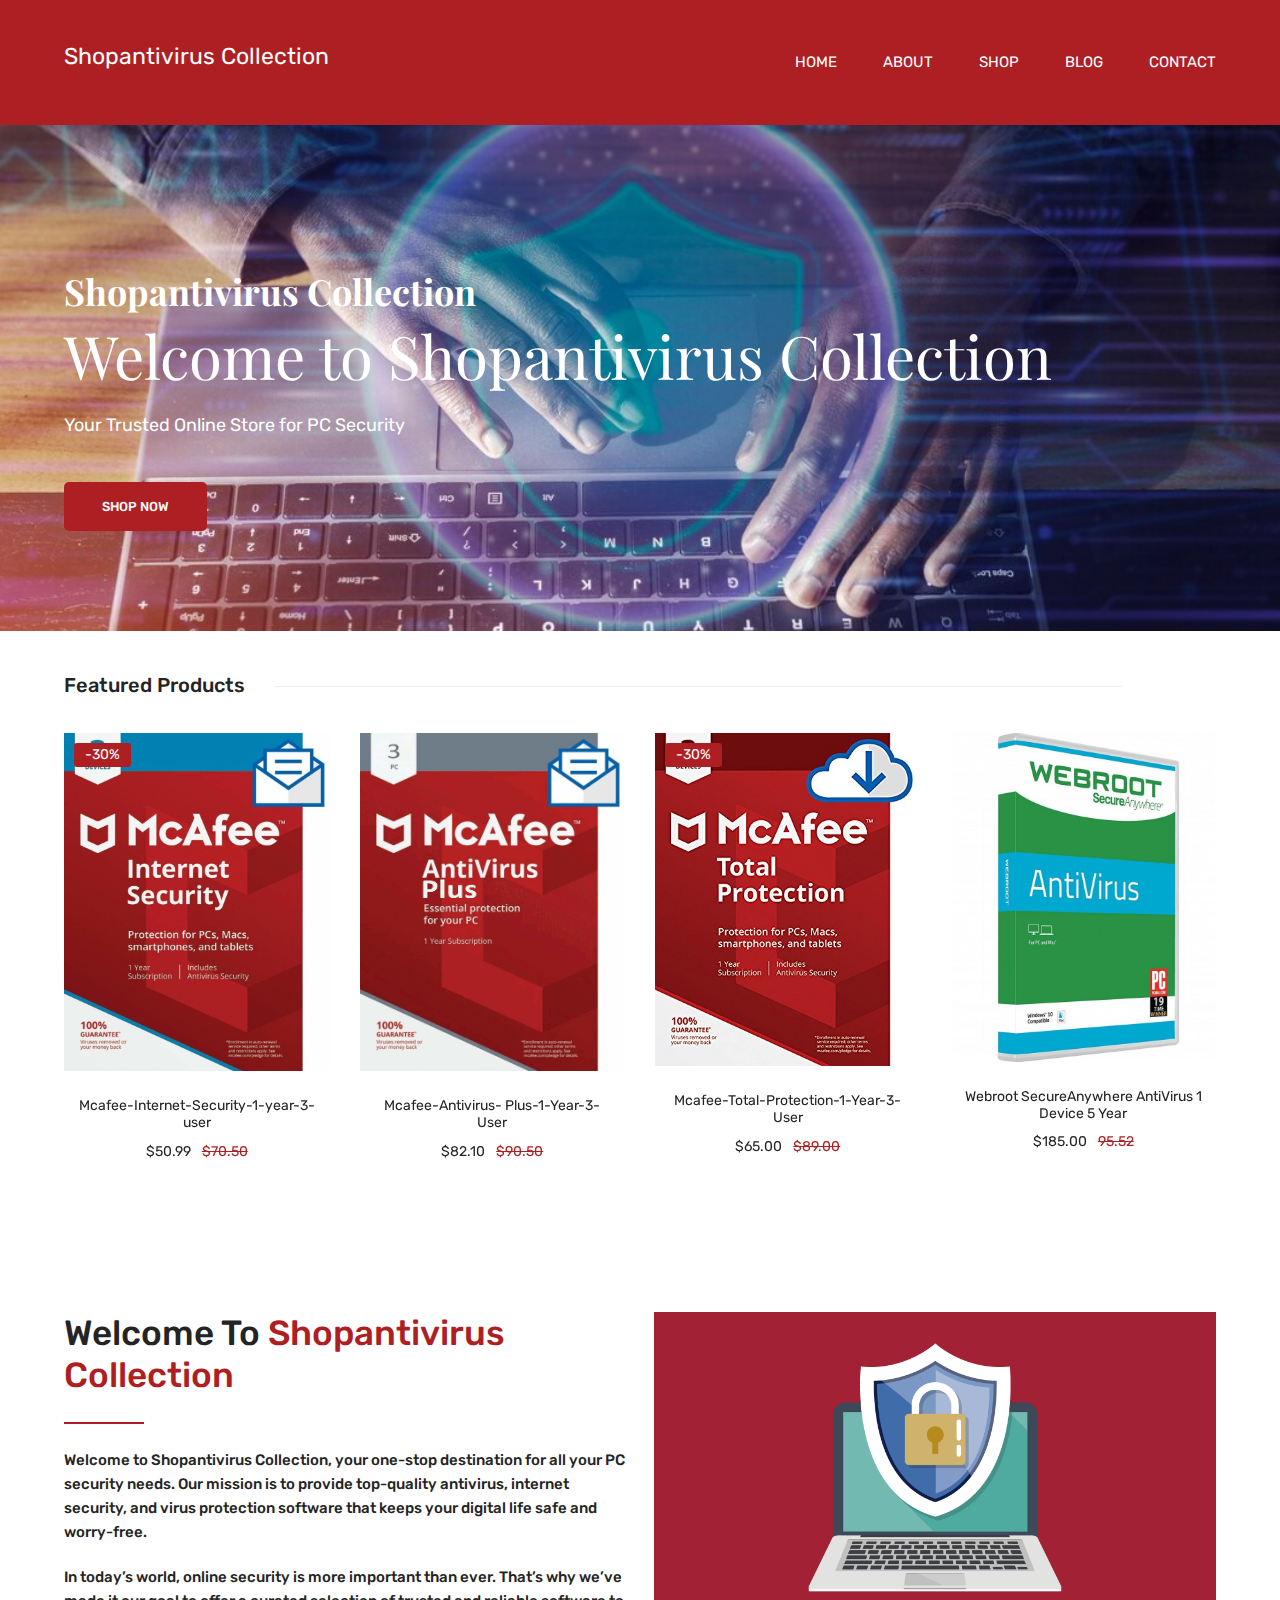
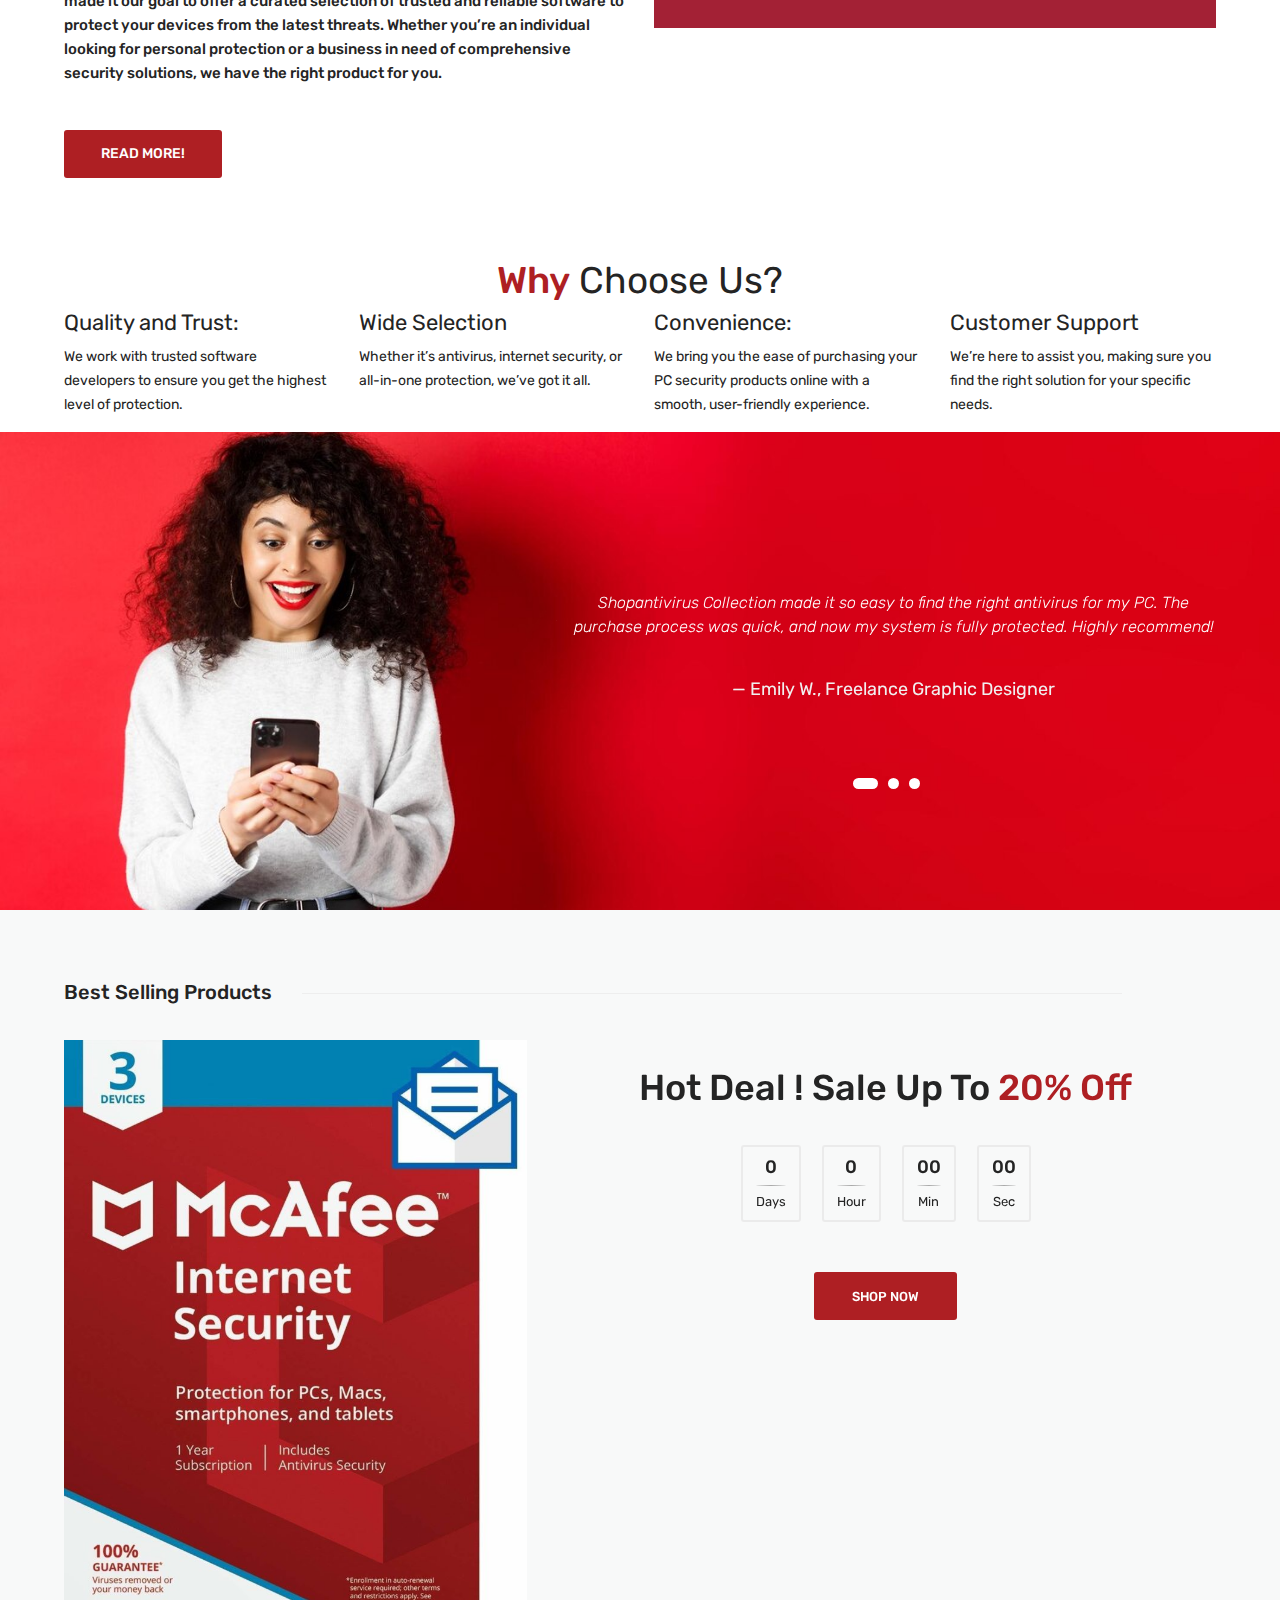
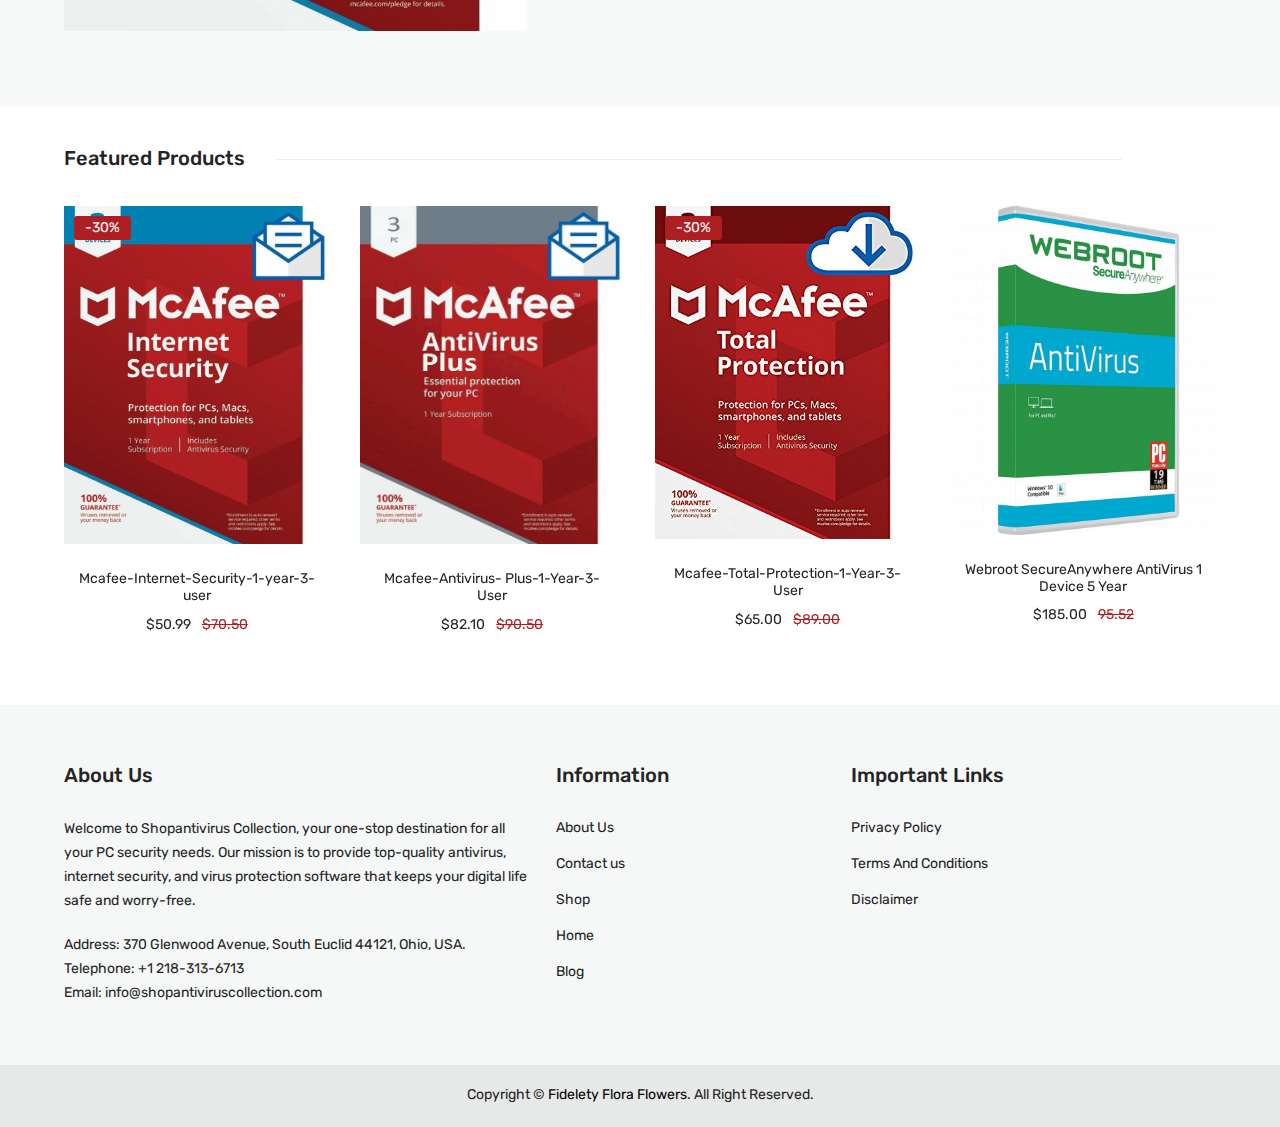
==== index.html @ 6005af1b "Add files via upload" ====
<!doctype html>
<html class="no-js" lang="zxx">
    
<head>
        <meta charset="utf-8">
        <meta http-equiv="x-ua-compatible" content="ie=edge">
        <title>Fidelety Flora Flowers - Flower eCommerce Bootstrap 5 Template</title>
        <meta name="description" content="">
        <meta name="robots" content="noindex, follow" />
        <meta name="viewport" content="width=device-width, initial-scale=1">
        <!-- Favicon -->
        <link rel="shortcut icon" type="image/x-icon" href="assets/img/favicon.png">
		
		<!-- all css here -->
        <link rel="stylesheet" href="bootstrap.min.css">
        <link rel="stylesheet" href="animate.css">
        <link rel="stylesheet" href="owl.carousel.min.css">
        <link rel="stylesheet" href="slick.css">
        <link rel="stylesheet" href="https://cdnjs.cloudflare.com/ajax/libs/font-awesome/4.5.0/css/font-awesome.css" integrity="sha512-EaaldggZt4DPKMYBa143vxXQqLq5LE29DG/0OoVenoyxDrAScYrcYcHIuxYO9YNTIQMgD8c8gIUU8FQw7WpXSQ==" crossorigin="anonymous" referrerpolicy="no-referrer" />
        <link rel="stylesheet" href="simple-line-icons.css">
        <link rel="stylesheet" href="ionicons.min.css">
        <link rel="stylesheet" href="meanmenu.min.css">
        <link rel="stylesheet" href="style.css">
        <link rel="stylesheet" href="responsive.css">
        <script src="modernizr-3.11.7.min.js"></script>
        
    </head>
    <body>
        <!-- header start -->
        <header class="header-area clearfix">
           
            <div class="header-bottom transparent-bar">
                <div class="container">
                    <div class="row">
                        <div class="col-lg-3 col-md-4 col-6">
                            <div class="logo">
                                <a href="index.html">
                                    <h3>Shopantivirus Collection</h3>
                                </a>
                            </div>
                        </div>
                        <div class="col-lg-9 col-md-8 col-6">
                            <div class="header-bottom-right">
                                <div class="main-menu">
                                    <nav>
                                        <ul>
                                            <li ><a href="index.html">home</a>
                                               
                                            </li>
                                            <li><a href="about-us.html">about</a></li>
                                            <li ><a href="shop.html">Shop</a>
                                                
                                               
                                            </li>
                                          
                                            <li class="top-hover"><a href="blog.html">blog</a>
                                               
                                            </li>
                                          
                                            <li><a href="contact.html">contact</a></li>
                                        </ul>
                                    </nav>
                                </div>
                               
                            </div>
                        </div>
                    </div>
                    <div class="mobile-menu-area">
                        <div class="mobile-menu">
                            <nav id="mobile-menu-active">
                                <ul class="menu-overflow">
                                    <li><a href="index.html">HOME</a>
                                       
                                    </li>
                                    <li><a href="about-us.html">About Us</a>
                                       
                                    </li>
                                    <li><a href="shop.html"> Shop </a>
                                      
                                    </li>
                                    <li><a href="blog.html">BLOG</a>
                                      
                                    </li>
                                    <li><a href="contact.html"> Contact us </a></li>
                                </ul>
                            </nav>
                        </div>
                    </div>
                </div>
            </div>
        </header>
        <div id="overlay" class="slider-area">
            <div class="slider-active owl-dot-style owl-carousel">
                <div class="single-slider pt-145 pb-100 bg-img" style="background-image:url(slider-1.jpg);">
                    <div class="container">
                        <div class="slider-content slider-animated-1">
                            <h3 class="animated">Shopantivirus Collection</h3>
                            <h1 class="animated">Welcome to Shopantivirus Collection </h1>
                            <h5 class="animated">Your Trusted Online Store for PC Security</h5>
                            <div class="slider-btn mt-45">
                                <a class="animated" href="shop.html">shop Now</a>
                            </div>
                        </div>
                    </div>
                </div>
                <div class="single-slider pt-75 pb-100 bg-img" style="background-image:url(slider-2.jpg);">
                    <div class="container">
                        <div class="slider-content slider-animated-2">
                            <h3 class="animated">Shopantivirus Collection</h3>
                            <h1 class="animated">Secure Your Digital World with Shopantivirus Collection
                            </h1>
                            <h5 class="animated">Your digital safety is just a click away. Explore our store, find the right software solution, and keep your PC secure in today’s digital world.

                            </h5>
                            <div class="slider-btn mt-45">
                                <a class="animated" href="shop.html">shop Now</a>
                            </div>
                        </div>
                    </div>
                </div>
            </div>
        </div>
       
        <div class="product-area pt-40 pb-70">
            <div class="container">
                <div class="product-top-bar section-border mb-35">
                    <div class="section-title-wrap">
                        <h3 class="section-title section-bg-white">Featured Products</h3>
                    </div>
                   
                </div>
                <div class="tab-content jump">
                    <div id="tab1" class="tab-pane active">
                        <div class="featured-product-active owl-carousel ">
                            <div class="product-wrapper">
                                <div class="product-img">
                                    <a href="mcafee-internet-security-1-year-3-user.html">
                                        <img alt="" src="product-1.jpg">
                                    </a>
                                    <span>-30%</span>
                                    <div class="product-action">
                                       
                                        <a class="action-compare" href="mcafee-internet-security-1-year-3-user.html">
                                            <i class="fa fa-eye" aria-hidden="true"></i>
                                        </a>
                                    </div>
                                </div>
                                <div class="product-content text-center">
                                    <h4>
                                        <a href="mcafee-internet-security-1-year-3-user.html">Mcafee-Internet-Security-1-year-3-user </a>
                                    </h4>
                                    <div class="product-price-wrapper">
                                        <span>$50.99</span>
                                        <span class="product-price-old">$70.50 </span>
                                    </div>
                                </div>
                            </div>
                            <div class="product-wrapper">
                                <div class="product-img">
                                    <a href="mcafee-antivirus-plus-1-year-3-user.html">
                                        <img alt="" src="product-2.jpg">
                                    </a>
                                    <div class="product-action">
                                       
                                        <a class="action-compare" href="mcafee-antivirus-plus-1-year-3-user.html" >
                                            <i class="fa fa-eye" aria-hidden="true"></i>
                                        </a>
                                    </div>
                                </div>
                                <div class="product-content text-center">
                                    <h4>
                                        <a href="mcafee-antivirus-plus-1-year-3-user.html">Mcafee-Antivirus- Plus-1-Year-3-User	</a>
                                    </h4>
                                    <div class="product-price-wrapper">
                                        <span>$82.10</span>
                                        <span class="product-price-old">$90.50 </span>
                                    </div>
                                </div>
                            </div>
                            <div class="product-wrapper">
                                <div class="product-img">
                                    <a href="mcafee-total-protection-1-year-3-user.html">
                                        <img alt="" src="product-3.jpg">
                                    </a>
                                    <span>-30%</span>
                                    <div class="product-action">
                                      
                                        <a class="action-compare" href="mcafee-total-protection-1-year-3-user.html" >
                                            <i class="fa fa-eye" aria-hidden="true"></i>
                                        </a>
                                    </div>
                                </div>
                                <div class="product-content text-center">
                                    <h4>
                                        <a href="mcafee-total-protection-1-year-3-user.html">Mcafee-Total-Protection-1-Year-3-User </a>
                                    </h4>
                                    <div class="product-price-wrapper">
                                        <span>$65.00</span>
                                        <span class="product-price-old">$89.00 </span>
                                    </div>
                                </div>
                            </div>
                            <div class="product-wrapper">
                                <div class="product-img">
                                    <a href="webroot-secureanywhere-antivirus-1-device-5-year.html">
                                        <img alt="" src="product-4.jpg">
                                    </a>
                                    <div class="product-action">
                                       
                                        <a class="action-compare" href="webroot-secureanywhere-antivirus-1-device-5-year.html" >
                                            <i class="fa fa-eye" aria-hidden="true"></i>
                                        </a>
                                    </div>
                                </div>
                                <div class="product-content text-center">
                                    <h4>
                                        <a href="webroot-secureanywhere-antivirus-1-device-5-year.html">Webroot SecureAnywhere AntiVirus 1 Device 5 Year</a>
                                    </h4>
                                    <div class="product-price-wrapper">
                                        <span>$185.00</span>
                                        <span class="product-price-old" >95.52</span>
                                    </div>
                                </div>
                            </div>
                            <div class="product-wrapper">
                                <div class="product-img">
                                    <a href="webroot-secureanywhere-antivirus-2-device-1-year.html">
                                        <img alt="" src="product-5.jpg">
                                    </a>
                                    <span>-30%</span>
                                    <div class="product-action">
                                       
                                        <a class="action-compare" href="webroot-secureanywhere-antivirus-2-device-1-year.html" >
                                            <i class="fa fa-eye" aria-hidden="true"></i>
                                        </a>
                                    </div>
                                </div>
                                <div class="product-content text-center">
                                    <h4>
                                        <a href="webroot-secureanywhere-antivirus-2-device-1-year.html">Webroot SecureAnywhere AntiVirus 2 Device 1 Year

                                        </a>
                                    </h4>
                                    <div class="product-price-wrapper">
                                        <span>$80.00</span>
                                        <span class="product-price-old">$91.00 </span>
                                    </div>
                                </div>
                            </div>
                            <div class="product-wrapper">
                                <div class="product-img">
                                    <a href="webroot-secureanywhere-antivirus-2-device-2-year.html">
                                        <img alt="" src="product-6.jpg">
                                    </a>
                                    <span>-30%</span>
                                    <div class="product-action">
                                       
                                        <a class="action-compare" href="webroot-secureanywhere-antivirus-2-device-2-year.html" >
                                            <i class="fa fa-eye" aria-hidden="true"></i>
                                        </a>
                                    </div>
                                </div>
                                <div class="product-content text-center">
                                    <h4>
                                        <a href="webroot-secureanywhere-antivirus-2-device-2-year.html">Webroot SecureAnywhere AntiVirus 2 Device 2 Year


                                        </a>
                                    </h4>
                                    <div class="product-price-wrapper">
                                        <span>$82.00</span>
                                        <span class="product-price-old">$90.00 </span>
                                    </div>
                                </div>
                            </div>
                        </div>
                    </div>
                    
                </div>
            </div>
        </div>
        <div class="about-us-area pt-80 pb-80">
            <div class="container">
                <div class="row">
                    <div class="col-lg-6 col-md-7 d-flex align-items-center">
                        <div class="overview-content-2">
                            <h2>Welcome To <span>Shopantivirus Collection</span> </h2>
                            <p class="peragraph-blog">Welcome to Shopantivirus Collection, your one-stop destination for all your PC security needs. Our mission is to provide top-quality antivirus, internet security, and virus protection software that keeps your digital life safe and worry-free.                            </p>
                          <p class="peragraph-blog">In today’s world, online security is more important than ever. That’s why we’ve made it our goal to offer a curated selection of trusted and reliable software to protect your devices from the latest threats. Whether you’re an individual looking for personal protection or a business in need of comprehensive security solutions, we have the right product for you.                          </p>
                            <div class="overview-btn mt-45">
                                <a class="btn-style-2" href="about-us.html">Read MOre!</a>
                            </div>
                        </div>
                    </div>
                    <div class="col-lg-6 col-md-5">
                        <div class="overview-img text-center">
                            <a href="#">
                                <img class="mb-5" src="about-us.jpg" alt="">
                            </a>
                        </div>
                    </div>
                </div>
            </div>
        </div>
        <section>
            <div class="container">
              <div class="row">
                <div class="col-md-12">
                  
                    <h2  class="text-center" ><span style="color: #ae1f23; font-weight: 500;" >Why</span> Choose Us?</h2>
               
                </div>
                <div class="col-md-3">
                    <h4>
                        Quality and Trust:
                    </h4>
                    <p> 
                        We work with trusted software developers to ensure you get the highest level of protection.
                    </p>
                </div>
                <div class="col-md-3">
                    <h4>
                        Wide Selection
                    </h4>
                    <p> 
                        Whether it’s antivirus, internet security, or all-in-one protection, we’ve got it all.
                    </p>
                </div>
                <div class="col-md-3">
                    <h4>
                        Convenience:
                    </h4>
                    <p> 
                        We bring you the ease of purchasing your PC security products online with a smooth, user-friendly experience.
                    </p>
                </div>
                <div class="col-md-3">
                    <h4>
                        Customer Support
                    </h4>
                    <p> 
                        We’re here to assist you, making sure you find the right solution for your specific needs.
                    </p>
                </div>
              </div>
            </div>
           </section>
             
           <div class="testimonials-area bg-img pt-120 pb-115" style="background-image:url(bg-1.jpg);">
            <div class="container">
                <div class="row">
                    <div class="col-md-12">
                       
                    </div>
                    <div class="col-lg-7 col-md-12 ms-auto col-12">
                       
                        <div class="testimonial-active owl-carousel">
                           
                            <div class="single-testimonial text-center">
                               
                               
                                <p>Shopantivirus Collection made it so easy to find the right antivirus for my PC. The purchase process was quick, and now my system is fully protected. Highly recommend!

                                </p>
                                <h4>— Emily W., Freelance Graphic Designer

                                </h4>
                            </div>
                            <div class="single-testimonial text-center">
                                
                                <p>I was able to browse through a range of virus protection software and find exactly what I needed. My laptop runs smoother, and I feel much more secure online.

                                </p>
                                <h4> — Michael P., Small Business Owner


                                </h4>
                            </div>
                            <div class="single-testimonial text-center">
                              
                                <p>I wasn’t sure which internet security package was right for me, but their support team guided me through the process. I couldn’t be happier with my purchase and the peace of mind it brings.

                                </p>
                                <h4>— Sophie L., Online Entrepreneur


                                </h4>
                            </div>
                        </div>
                    </div>
                </div>
            </div>
        </div>
        <div class="best-selling-product pt-70 pb-75 gray-bg">
            <div class="container">
                <div class="product-top-bar section-border mb-35">
                    <div class="section-title-wrap">
                        <h3 class="section-title section-bg-gray">Best Selling Products</h3>
                    </div>
                </div>
                <div class="best-selling-wrap">
                    <div class="best-selling-active owl-carousel product-nav">
                        <div class="single-best-selling">
                            <div class="row">
                                <div class="col-lg-6 col-xl-5 col-md-6">
                                    <div class="single-best-img">
                                        <img class="tilter" src="deal-1.png" alt="">
                                    </div>
                                </div>
                                <div class="col-lg-6 col-xl-7 col-md-6">
                                    <div class="deals-content text-center deal-mrg">
                                        <img alt="" src="assets/img/icon-img/deals-2.png">
                                        <h2>Hot Deal ! Sale Up To <span>20% Off</span></h2>
                                       
                                        <div class="timer timer-style">
                                            <div data-countdown="2025/01/01"></div>
                                        </div>
                                        <div class="deals-btn">
                                            <a href="shop.html">Shop Now</a>
                                        </div>
                                    </div>
                                </div>
                            </div>
                        </div>
                       
                    </div>
                </div>
            </div>
        </div>
        <div class="product-area pt-40 pb-70">
            <div class="container">
                <div class="product-top-bar section-border mb-35">
                    <div class="section-title-wrap">
                        <h3 class="section-title section-bg-white">Featured Products</h3>
                    </div>
                   
                </div>
                <div class="tab-content jump">
                    <div id="tab1" class="tab-pane active">
                        <div class="featured-product-active owl-carousel ">
                            <div class="product-wrapper">
                                <div class="product-img">
                                    <a href="mcafee-internet-security-1-year-3-user.html">
                                        <img alt="" src="product-1.jpg">
                                    </a>
                                    <span>-30%</span>
                                    <div class="product-action">
                                       
                                        <a class="action-compare" href="mcafee-internet-security-1-year-3-user.html">
                                            <i class="fa fa-eye" aria-hidden="true"></i>
                                        </a>
                                    </div>
                                </div>
                                <div class="product-content text-center">
                                    <h4>
                                        <a href="mcafee-internet-security-1-year-3-user.html">Mcafee-Internet-Security-1-year-3-user </a>
                                    </h4>
                                    <div class="product-price-wrapper">
                                        <span>$50.99</span>
                                        <span class="product-price-old">$70.50 </span>
                                    </div>
                                </div>
                            </div>
                            <div class="product-wrapper">
                                <div class="product-img">
                                    <a href="mcafee-antivirus-plus-1-year-3-user.html">
                                        <img alt="" src="product-2.jpg">
                                    </a>
                                    <div class="product-action">
                                       
                                        <a class="action-compare" href="mcafee-antivirus-plus-1-year-3-user.html" >
                                            <i class="fa fa-eye" aria-hidden="true"></i>
                                        </a>
                                    </div>
                                </div>
                                <div class="product-content text-center">
                                    <h4>
                                        <a href="mcafee-antivirus-plus-1-year-3-user.html">Mcafee-Antivirus- Plus-1-Year-3-User	</a>
                                    </h4>
                                    <div class="product-price-wrapper">
                                        <span>$82.10</span>
                                        <span class="product-price-old">$90.50 </span>
                                    </div>
                                </div>
                            </div>
                            <div class="product-wrapper">
                                <div class="product-img">
                                    <a href="mcafee-total-protection-1-year-3-user.html">
                                        <img alt="" src="product-3.jpg">
                                    </a>
                                    <span>-30%</span>
                                    <div class="product-action">
                                      
                                        <a class="action-compare" href="mcafee-total-protection-1-year-3-user.html" >
                                            <i class="fa fa-eye" aria-hidden="true"></i>
                                        </a>
                                    </div>
                                </div>
                                <div class="product-content text-center">
                                    <h4>
                                        <a href="mcafee-total-protection-1-year-3-user.html">Mcafee-Total-Protection-1-Year-3-User </a>
                                    </h4>
                                    <div class="product-price-wrapper">
                                        <span>$65.00</span>
                                        <span class="product-price-old">$89.00 </span>
                                    </div>
                                </div>
                            </div>
                            <div class="product-wrapper">
                                <div class="product-img">
                                    <a href="webroot-secureanywhere-antivirus-1-device-5-year.html">
                                        <img alt="" src="product-4.jpg">
                                    </a>
                                    <div class="product-action">
                                       
                                        <a class="action-compare" href="webroot-secureanywhere-antivirus-1-device-5-year.html" >
                                            <i class="fa fa-eye" aria-hidden="true"></i>
                                        </a>
                                    </div>
                                </div>
                                <div class="product-content text-center">
                                    <h4>
                                        <a href="webroot-secureanywhere-antivirus-1-device-5-year.html">Webroot SecureAnywhere AntiVirus 1 Device 5 Year</a>
                                    </h4>
                                    <div class="product-price-wrapper">
                                        <span>$185.00</span>
                                        <span class="product-price-old" >95.52</span>
                                    </div>
                                </div>
                            </div>
                            <div class="product-wrapper">
                                <div class="product-img">
                                    <a href="webroot-secureanywhere-antivirus-2-device-1-year.html">
                                        <img alt="" src="product-5.jpg">
                                    </a>
                                    <span>-30%</span>
                                    <div class="product-action">
                                       
                                        <a class="action-compare" href="webroot-secureanywhere-antivirus-2-device-1-year.html" >
                                            <i class="fa fa-eye" aria-hidden="true"></i>
                                        </a>
                                    </div>
                                </div>
                                <div class="product-content text-center">
                                    <h4>
                                        <a href="webroot-secureanywhere-antivirus-2-device-1-year.html">Webroot SecureAnywhere AntiVirus 2 Device 1 Year

                                        </a>
                                    </h4>
                                    <div class="product-price-wrapper">
                                        <span>$80.00</span>
                                        <span class="product-price-old">$91.00 </span>
                                    </div>
                                </div>
                            </div>
                            <div class="product-wrapper">
                                <div class="product-img">
                                    <a href="webroot-secureanywhere-antivirus-2-device-2-year.html">
                                        <img alt="" src="product-6.jpg">
                                    </a>
                                    <span>-30%</span>
                                    <div class="product-action">
                                       
                                        <a class="action-compare" href="webroot-secureanywhere-antivirus-2-device-2-year.html" >
                                            <i class="fa fa-eye" aria-hidden="true"></i>
                                        </a>
                                    </div>
                                </div>
                                <div class="product-content text-center">
                                    <h4>
                                        <a href="webroot-secureanywhere-antivirus-2-device-2-year.html">Webroot SecureAnywhere AntiVirus 2 Device 2 Year


                                        </a>
                                    </h4>
                                    <div class="product-price-wrapper">
                                        <span>$82.00</span>
                                        <span class="product-price-old">$90.00 </span>
                                    </div>
                                </div>
                            </div>
                        </div>
                    </div>
                    
                </div>
            </div>
        </div>
      
        <footer class="footer-area pt-58 gray-bg-3">
            <div class="footer-top gray-bg-3 pb-20">
                <div class="container">
                    <div class="row">
                        <div class="col-lg-5 col-md-6 col-sm-6">
                            <div class="footer-widget footer-widget-red footer-black-color mb-40">
                                <div class="footer-title mb-30">
                                    <h4>About Us</h4>
                                </div>
                                <div class="footer-about">
                                   <p>Welcome to Shopantivirus Collection, your one-stop destination for all your PC security needs. Our mission is to provide top-quality antivirus, internet security, and virus protection software that keeps your digital life safe and worry-free.

                                   </p>
                                    <div class="footer-contact mt-20">
                                        <ul>
                                            <li>Address: 370 Glenwood Avenue, South Euclid 44121, Ohio, USA.</li>
                                            <li>Telephone: +1 218-313-6713 </li>
                                            <li>Email: <a href="#">info@shopantiviruscollection.com</a></li>
                                        </ul>
                                    </div>
                                </div>
                             
                            </div>
                        </div>
                        <div class="col-lg-3 col-md-6 col-sm-6">
                            <div class="footer-widget mb-40">
                                <div class="footer-title mb-30">
                                    <h4>Information</h4>
                                </div>
                                <div class="footer-content">
                                    <ul>
                                        <li><a href="about-us.html">About Us</a></li>
                                        <li><a href="contact.html">Contact us</a></li>
                                        <li><a href="shop.html">Shop</a></li>
                                        <li><a href="index.html">Home</a></li>
                                        <li><a href="blog.html">Blog</a></li>
                                      
                                    </ul>
                                </div>
                            </div>
                        </div>
                        <div class="col-lg-3 col-md-6 col-sm-6">
                            <div class="footer-widget mb-40">
                                <div class="footer-title mb-30">
                                    <h4>Important Links</h4>
                                </div>
                                <div class="footer-content">
                                    <ul>
                                        <li><a href="privacy-policy.html">Privacy Policy</a></li>
                                        <li><a href="terms-conditions.html">Terms And Conditions</a></li>
                                        <li><a href="disclaimer.html">Disclaimer</a></li>
                                       
                                    </ul>
                                </div>
                            </div>
                        </div>
                       
                    </div>
                </div>
            </div>
            <div class="footer-bottom pb-25 pt-25 gray-bg-2">
                <div class="container">
                    <div class="row">
                        <div class="col-md-12">
                            <div class="copyright text-center">
                                <p>Copyright © <a href="#">Fidelety Flora Flowers</a>. All Right Reserved.</p>
                            </div>
                        </div>
                  
                    </div>
                </div>
            </div>
        </footer>
      
        
        
        
        
		
		<!-- all js here -->
        <script src="jquery-v2.2.4.min.js"></script>
        <script src="popper.js"></script>
        <script src="bootstrap.min.js"></script>
        <script src="imagesloaded.pkgd.min.js"></script>
        <script src="isotope.pkgd.min.js"></script>
        <script src="ajax-mail.js"></script>
        <script src="owl.carousel.min.js"></script>
        <script src="plugins.js"></script>
        <script src="main.js"></script>
    </body>

</html>
---- simple-line-icons.css ----
@font-face {
  font-family: 'simple-line-icons';
  src: url('../fonts/Simple-Line-Iconsb26c.eot?v=2.4.0');
  src: url('../fonts/Simple-Line-Iconsb26c.eot?v=2.4.0#iefix') format('embedded-opentype'), url('../fonts/Simple-Line-Iconsb26c.woff2?v=2.4.0') format('woff2'), url('../fonts/Simple-Line-Iconsb26c.ttf?v=2.4.0') format('truetype'), url('../fonts/Simple-Line-Iconsb26c.woff?v=2.4.0') format('woff'), url('../fonts/Simple-Line-Iconsb26c.svg?v=2.4.0#simple-line-icons') format('svg');
  font-weight: normal;
  font-style: normal;
}
/*
 Use the following CSS code if you want to have a class per icon.
 Instead of a list of all class selectors, you can use the generic [class*="icon-"] selector, but it's slower:
*/
.icon-user,
.icon-people,
.icon-user-female,
.icon-user-follow,
.icon-user-following,
.icon-user-unfollow,
.icon-login,
.icon-logout,
.icon-emotsmile,
.icon-phone,
.icon-call-end,
.icon-call-in,
.icon-call-out,
.icon-map,
.icon-location-pin,
.icon-direction,
.icon-directions,
.icon-compass,
.icon-layers,
.icon-menu,
.icon-list,
.icon-options-vertical,
.icon-options,
.icon-arrow-down,
.icon-arrow-left,
.icon-arrow-right,
.icon-arrow-up,
.icon-arrow-up-circle,
.icon-arrow-left-circle,
.icon-arrow-right-circle,
.icon-arrow-down-circle,
.icon-check,
.icon-clock,
.icon-plus,
.icon-minus,
.icon-close,
.icon-event,
.icon-exclamation,
.icon-organization,
.icon-trophy,
.icon-screen-smartphone,
.icon-screen-desktop,
.icon-plane,
.icon-notebook,
.icon-mustache,
.icon-mouse,
.icon-magnet,
.icon-energy,
.icon-disc,
.icon-cursor,
.icon-cursor-move,
.icon-crop,
.icon-chemistry,
.icon-speedometer,
.icon-shield,
.icon-screen-tablet,
.icon-magic-wand,
.icon-hourglass,
.icon-graduation,
.icon-ghost,
.icon-game-controller,
.icon-fire,
.icon-eyeglass,
.icon-envelope-open,
.icon-envelope-letter,
.icon-bell,
.icon-badge,
.icon-anchor,
.icon-wallet,
.icon-vector,
.icon-speech,
.icon-puzzle,
.icon-printer,
.icon-present,
.icon-playlist,
.icon-pin,
.icon-picture,
.icon-handbag,
.icon-globe-alt,
.icon-globe,
.icon-folder-alt,
.icon-folder,
.icon-film,
.icon-feed,
.icon-drop,
.icon-drawer,
.icon-docs,
.icon-doc,
.icon-diamond,
.icon-cup,
.icon-calculator,
.icon-bubbles,
.icon-briefcase,
.icon-book-open,
.icon-basket-loaded,
.icon-basket,
.icon-bag,
.icon-action-undo,
.icon-action-redo,
.icon-wrench,
.icon-umbrella,
.icon-trash,
.icon-tag,
.icon-support,
.icon-frame,
.icon-size-fullscreen,
.icon-size-actual,
.icon-shuffle,
.icon-share-alt,
.icon-share,
.icon-rocket,
.icon-question,
.icon-pie-chart,
.icon-pencil,
.icon-note,
.icon-loop,
.icon-home,
.icon-grid,
.icon-graph,
.icon-microphone,
.icon-music-tone-alt,
.icon-music-tone,
.icon-earphones-alt,
.icon-earphones,
.icon-equalizer,
.icon-like,
.icon-dislike,
.icon-control-start,
.icon-control-rewind,
.icon-control-play,
.icon-control-pause,
.icon-control-forward,
.icon-control-end,
.icon-volume-1,
.icon-volume-2,
.icon-volume-off,
.icon-calendar,
.icon-bulb,
.icon-chart,
.icon-ban,
.icon-bubble,
.icon-camrecorder,
.icon-camera,
.icon-cloud-download,
.icon-cloud-upload,
.icon-envelope,
.icon-eye,
.icon-flag,
.icon-heart,
.icon-info,
.icon-key,
.icon-link,
.icon-lock,
.icon-lock-open,
.icon-magnifier,
.icon-magnifier-add,
.icon-magnifier-remove,
.icon-paper-clip,
.icon-paper-plane,
.icon-power,
.icon-refresh,
.icon-reload,
.icon-settings,
.icon-star,
.icon-symbol-female,
.icon-symbol-male,
.icon-target,
.icon-credit-card,
.icon-paypal,
.icon-social-tumblr,
.icon-social-twitter,
.icon-social-facebook,
.icon-social-instagram,
.icon-social-linkedin,
.icon-social-pinterest,
.icon-social-github,
.icon-social-google,
.icon-social-reddit,
.icon-social-skype,
.icon-social-dribbble,
.icon-social-behance,
.icon-social-foursqare,
.icon-social-soundcloud,
.icon-social-spotify,
.icon-social-stumbleupon,
.icon-social-youtube,
.icon-social-dropbox,
.icon-social-vkontakte,
.icon-social-steam {
  font-family: 'simple-line-icons';
  speak: none;
  font-style: normal;
  font-weight: normal;
  font-variant: normal;
  text-transform: none;
  line-height: 1;
  /* Better Font Rendering =========== */
  -webkit-font-smoothing: antialiased;
  -moz-osx-font-smoothing: grayscale;
}
.icon-user:before {
  content: "\e005";
}
.icon-people:before {
  content: "\e001";
}
.icon-user-female:before {
  content: "\e000";
}
.icon-user-follow:before {
  content: "\e002";
}
.icon-user-following:before {
  content: "\e003";
}
.icon-user-unfollow:before {
  content: "\e004";
}
.icon-login:before {
  content: "\e066";
}
.icon-logout:before {
  content: "\e065";
}
.icon-emotsmile:before {
  content: "\e021";
}
.icon-phone:before {
  content: "\e600";
}
.icon-call-end:before {
  content: "\e048";
}
.icon-call-in:before {
  content: "\e047";
}
.icon-call-out:before {
  content: "\e046";
}
.icon-map:before {
  content: "\e033";
}
.icon-location-pin:before {
  content: "\e096";
}
.icon-direction:before {
  content: "\e042";
}
.icon-directions:before {
  content: "\e041";
}
.icon-compass:before {
  content: "\e045";
}
.icon-layers:before {
  content: "\e034";
}
.icon-menu:before {
  content: "\e601";
}
.icon-list:before {
  content: "\e067";
}
.icon-options-vertical:before {
  content: "\e602";
}
.icon-options:before {
  content: "\e603";
}
.icon-arrow-down:before {
  content: "\e604";
}
.icon-arrow-left:before {
  content: "\e605";
}
.icon-arrow-right:before {
  content: "\e606";
}
.icon-arrow-up:before {
  content: "\e607";
}
.icon-arrow-up-circle:before {
  content: "\e078";
}
.icon-arrow-left-circle:before {
  content: "\e07a";
}
.icon-arrow-right-circle:before {
  content: "\e079";
}
.icon-arrow-down-circle:before {
  content: "\e07b";
}
.icon-check:before {
  content: "\e080";
}
.icon-clock:before {
  content: "\e081";
}
.icon-plus:before {
  content: "\e095";
}
.icon-minus:before {
  content: "\e615";
}
.icon-close:before {
  content: "\e082";
}
.icon-event:before {
  content: "\e619";
}
.icon-exclamation:before {
  content: "\e617";
}
.icon-organization:before {
  content: "\e616";
}
.icon-trophy:before {
  content: "\e006";
}
.icon-screen-smartphone:before {
  content: "\e010";
}
.icon-screen-desktop:before {
  content: "\e011";
}
.icon-plane:before {
  content: "\e012";
}
.icon-notebook:before {
  content: "\e013";
}
.icon-mustache:before {
  content: "\e014";
}
.icon-mouse:before {
  content: "\e015";
}
.icon-magnet:before {
  content: "\e016";
}
.icon-energy:before {
  content: "\e020";
}
.icon-disc:before {
  content: "\e022";
}
.icon-cursor:before {
  content: "\e06e";
}
.icon-cursor-move:before {
  content: "\e023";
}
.icon-crop:before {
  content: "\e024";
}
.icon-chemistry:before {
  content: "\e026";
}
.icon-speedometer:before {
  content: "\e007";
}
.icon-shield:before {
  content: "\e00e";
}
.icon-screen-tablet:before {
  content: "\e00f";
}
.icon-magic-wand:before {
  content: "\e017";
}
.icon-hourglass:before {
  content: "\e018";
}
.icon-graduation:before {
  content: "\e019";
}
.icon-ghost:before {
  content: "\e01a";
}
.icon-game-controller:before {
  content: "\e01b";
}
.icon-fire:before {
  content: "\e01c";
}
.icon-eyeglass:before {
  content: "\e01d";
}
.icon-envelope-open:before {
  content: "\e01e";
}
.icon-envelope-letter:before {
  content: "\e01f";
}
.icon-bell:before {
  content: "\e027";
}
.icon-badge:before {
  content: "\e028";
}
.icon-anchor:before {
  content: "\e029";
}
.icon-wallet:before {
  content: "\e02a";
}
.icon-vector:before {
  content: "\e02b";
}
.icon-speech:before {
  content: "\e02c";
}
.icon-puzzle:before {
  content: "\e02d";
}
.icon-printer:before {
  content: "\e02e";
}
.icon-present:before {
  content: "\e02f";
}
.icon-playlist:before {
  content: "\e030";
}
.icon-pin:before {
  content: "\e031";
}
.icon-picture:before {
  content: "\e032";
}
.icon-handbag:before {
  content: "\e035";
}
.icon-globe-alt:before {
  content: "\e036";
}
.icon-globe:before {
  content: "\e037";
}
.icon-folder-alt:before {
  content: "\e039";
}
.icon-folder:before {
  content: "\e089";
}
.icon-film:before {
  content: "\e03a";
}
.icon-feed:before {
  content: "\e03b";
}
.icon-drop:before {
  content: "\e03e";
}
.icon-drawer:before {
  content: "\e03f";
}
.icon-docs:before {
  content: "\e040";
}
.icon-doc:before {
  content: "\e085";
}
.icon-diamond:before {
  content: "\e043";
}
.icon-cup:before {
  content: "\e044";
}
.icon-calculator:before {
  content: "\e049";
}
.icon-bubbles:before {
  content: "\e04a";
}
.icon-briefcase:before {
  content: "\e04b";
}
.icon-book-open:before {
  content: "\e04c";
}
.icon-basket-loaded:before {
  content: "\e04d";
}
.icon-basket:before {
  content: "\e04e";
}
.icon-bag:before {
  content: "\e04f";
}
.icon-action-undo:before {
  content: "\e050";
}
.icon-action-redo:before {
  content: "\e051";
}
.icon-wrench:before {
  content: "\e052";
}
.icon-umbrella:before {
  content: "\e053";
}
.icon-trash:before {
  content: "\e054";
}
.icon-tag:before {
  content: "\e055";
}
.icon-support:before {
  content: "\e056";
}
.icon-frame:before {
  content: "\e038";
}
.icon-size-fullscreen:before {
  content: "\e057";
}
.icon-size-actual:before {
  content: "\e058";
}
.icon-shuffle:before {
  content: "\e059";
}
.icon-share-alt:before {
  content: "\e05a";
}
.icon-share:before {
  content: "\e05b";
}
.icon-rocket:before {
  content: "\e05c";
}
.icon-question:before {
  content: "\e05d";
}
.icon-pie-chart:before {
  content: "\e05e";
}
.icon-pencil:before {
  content: "\e05f";
}
.icon-note:before {
  content: "\e060";
}
.icon-loop:before {
  content: "\e064";
}
.icon-home:before {
  content: "\e069";
}
.icon-grid:before {
  content: "\e06a";
}
.icon-graph:before {
  content: "\e06b";
}
.icon-microphone:before {
  content: "\e063";
}
.icon-music-tone-alt:before {
  content: "\e061";
}
.icon-music-tone:before {
  content: "\e062";
}
.icon-earphones-alt:before {
  content: "\e03c";
}
.icon-earphones:before {
  content: "\e03d";
}
.icon-equalizer:before {
  content: "\e06c";
}
.icon-like:before {
  content: "\e068";
}
.icon-dislike:before {
  content: "\e06d";
}
.icon-control-start:before {
  content: "\e06f";
}
.icon-control-rewind:before {
  content: "\e070";
}
.icon-control-play:before {
  content: "\e071";
}
.icon-control-pause:before {
  content: "\e072";
}
.icon-control-forward:before {
  content: "\e073";
}
.icon-control-end:before {
  content: "\e074";
}
.icon-volume-1:before {
  content: "\e09f";
}
.icon-volume-2:before {
  content: "\e0a0";
}
.icon-volume-off:before {
  content: "\e0a1";
}
.icon-calendar:before {
  content: "\e075";
}
.icon-bulb:before {
  content: "\e076";
}
.icon-chart:before {
  content: "\e077";
}
.icon-ban:before {
  content: "\e07c";
}
.icon-bubble:before {
  content: "\e07d";
}
.icon-camrecorder:before {
  content: "\e07e";
}
.icon-camera:before {
  content: "\e07f";
}
.icon-cloud-download:before {
  content: "\e083";
}
.icon-cloud-upload:before {
  content: "\e084";
}
.icon-envelope:before {
  content: "\e086";
}
.icon-eye:before {
  content: "\e087";
}
.icon-flag:before {
  content: "\e088";
}
.icon-heart:before {
  content: "\e08a";
}
.icon-info:before {
  content: "\e08b";
}
.icon-key:before {
  content: "\e08c";
}
.icon-link:before {
  content: "\e08d";
}
.icon-lock:before {
  content: "\e08e";
}
.icon-lock-open:before {
  content: "\e08f";
}
.icon-magnifier:before {
  content: "\e090";
}
.icon-magnifier-add:before {
  content: "\e091";
}
.icon-magnifier-remove:before {
  content: "\e092";
}
.icon-paper-clip:before {
  content: "\e093";
}
.icon-paper-plane:before {
  content: "\e094";
}
.icon-power:before {
  content: "\e097";
}
.icon-refresh:before {
  content: "\e098";
}
.icon-reload:before {
  content: "\e099";
}
.icon-settings:before {
  content: "\e09a";
}
.icon-star:before {
  content: "\e09b";
}
.icon-symbol-female:before {
  content: "\e09c";
}
.icon-symbol-male:before {
  content: "\e09d";
}
.icon-target:before {
  content: "\e09e";
}
.icon-credit-card:before {
  content: "\e025";
}
.icon-paypal:before {
  content: "\e608";
}
.icon-social-tumblr:before {
  content: "\e00a";
}
.icon-social-twitter:before {
  content: "\e009";
}
.icon-social-facebook:before {
  content: "\e00b";
}
.icon-social-instagram:before {
  content: "\e609";
}
.icon-social-linkedin:before {
  content: "\e60a";
}
.icon-social-pinterest:before {
  content: "\e60b";
}
.icon-social-github:before {
  content: "\e60c";
}
.icon-social-google:before {
  content: "\e60d";
}
.icon-social-reddit:before {
  content: "\e60e";
}
.icon-social-skype:before {
  content: "\e60f";
}
.icon-social-dribbble:before {
  content: "\e00d";
}
.icon-social-behance:before {
  content: "\e610";
}
.icon-social-foursqare:before {
  content: "\e611";
}
.icon-social-soundcloud:before {
  content: "\e612";
}
.icon-social-spotify:before {
  content: "\e613";
}
.icon-social-stumbleupon:before {
  content: "\e614";
}
.icon-social-youtube:before {
  content: "\e008";
}
.icon-social-dropbox:before {
  content: "\e00c";
}
.icon-social-vkontakte:before {
  content: "\e618";
}
.icon-social-steam:before {
  content: "\e620";
}
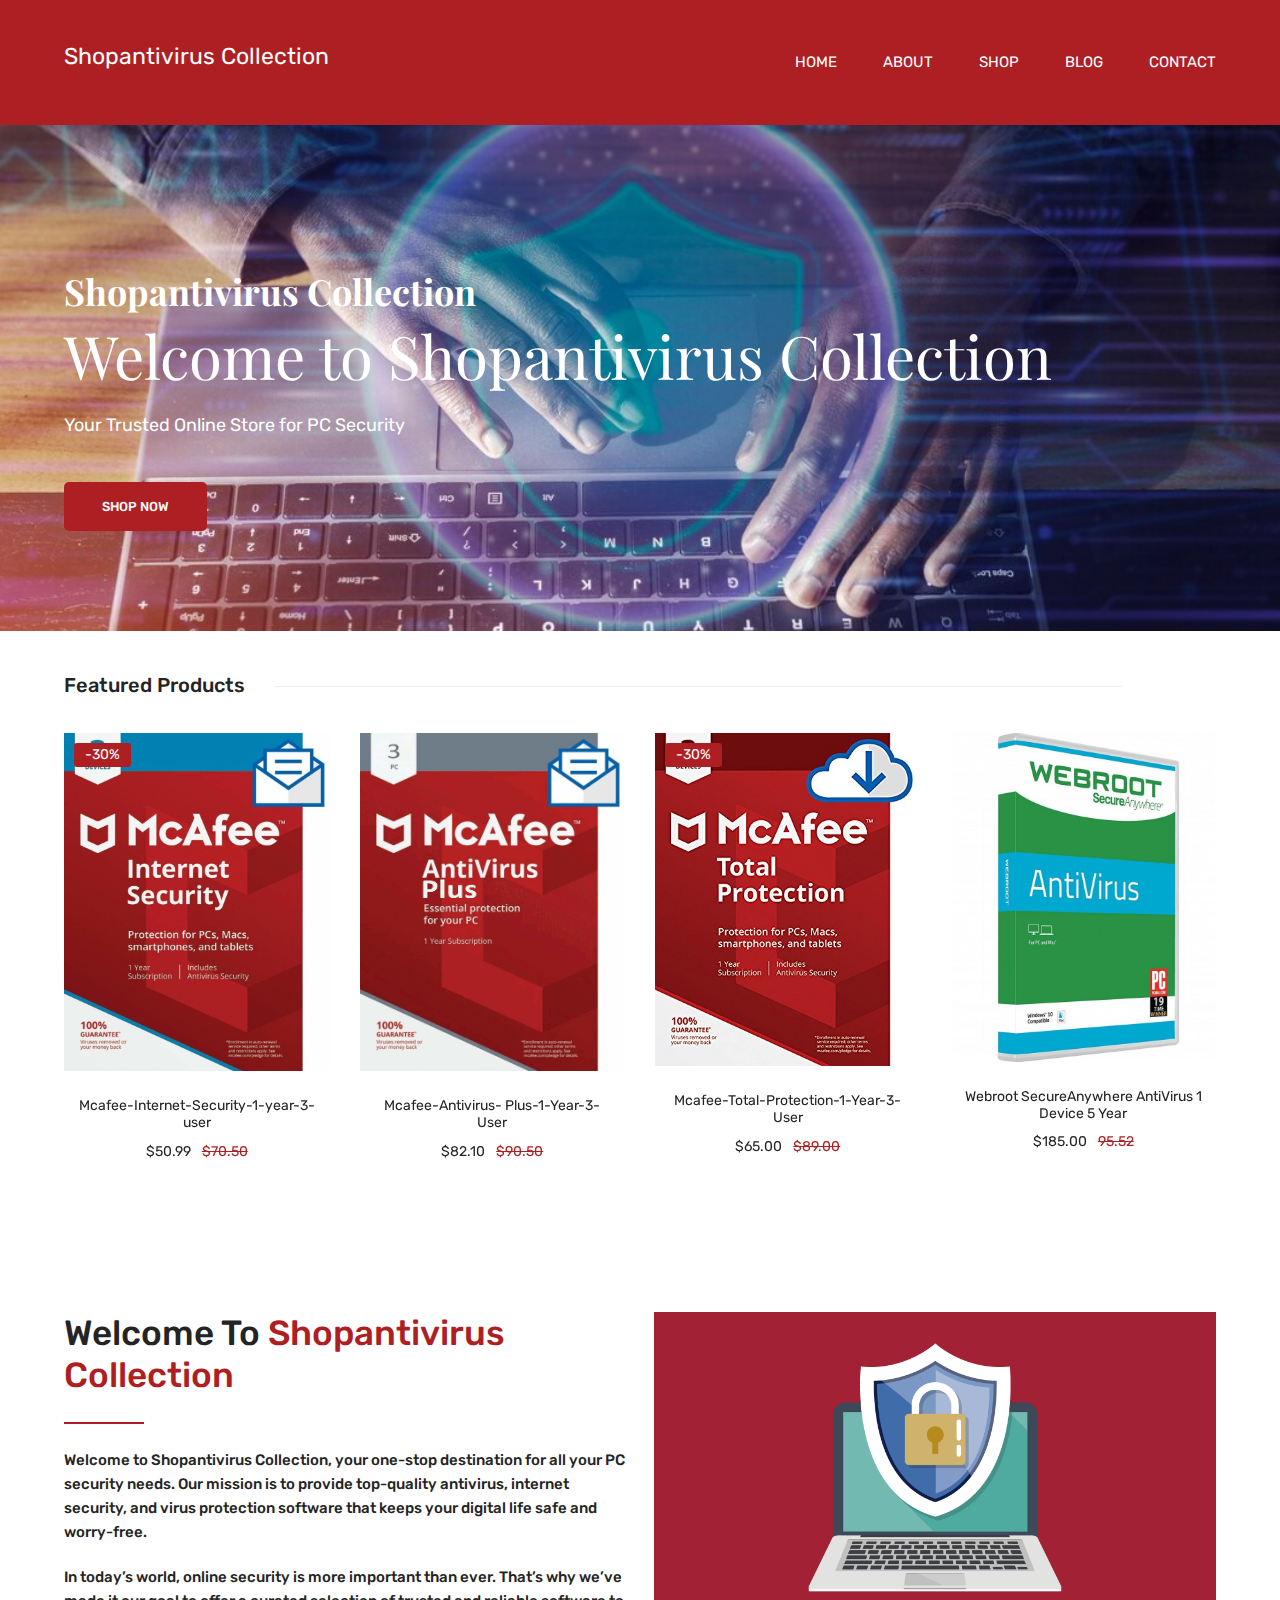
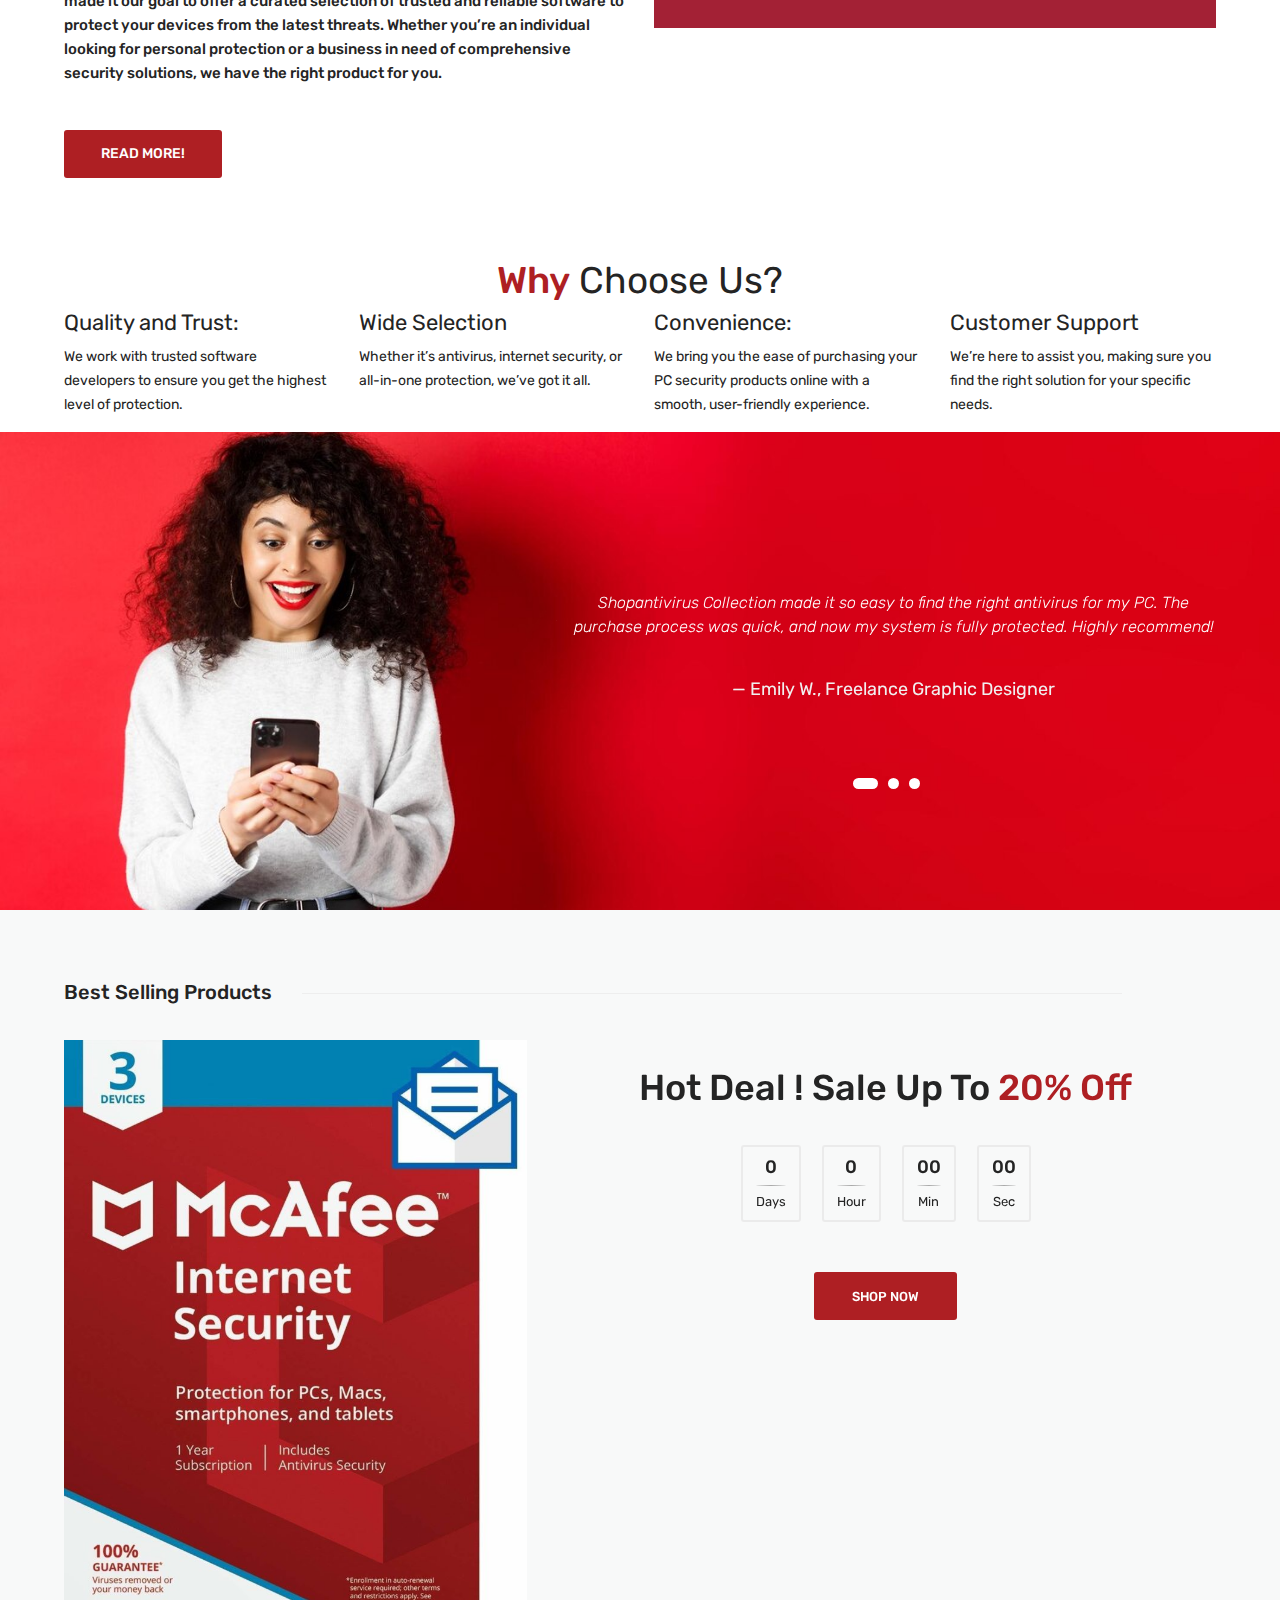
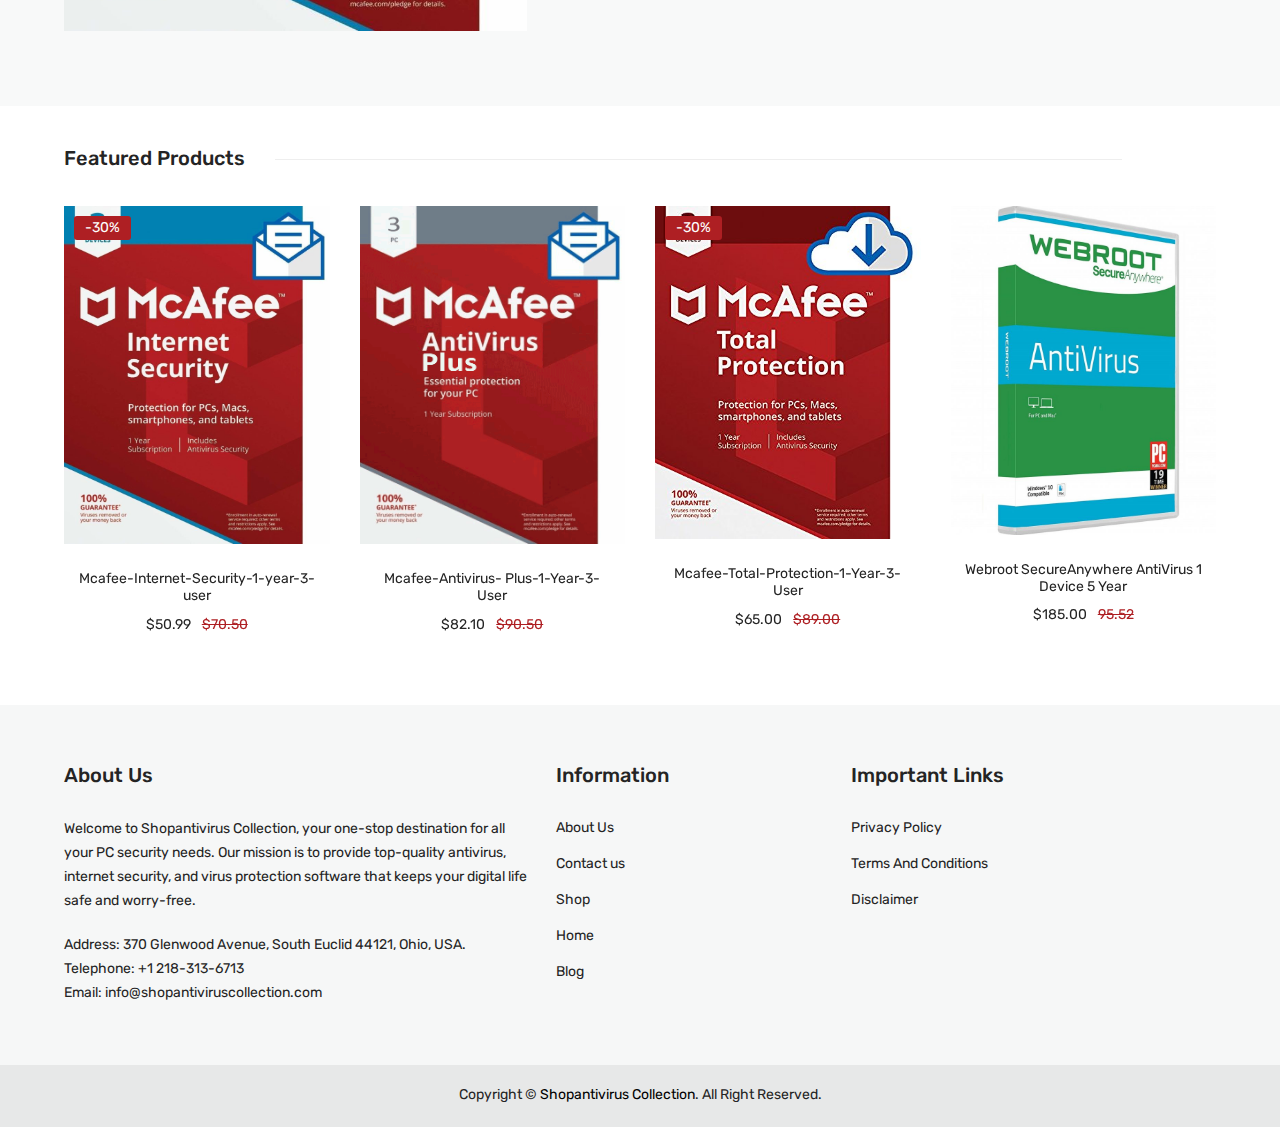
==== commit 8f221ad4: "Add files via upload" ====
--- a/index.html
+++ b/index.html
@@ -4,7 +4,7 @@
 <head>
         <meta charset="utf-8">
         <meta http-equiv="x-ua-compatible" content="ie=edge">
-        <title>Fidelety Flora Flowers - Flower eCommerce Bootstrap 5 Template</title>
+        <title>Shopantivirus Collection - </title>
         <meta name="description" content="">
         <meta name="robots" content="noindex, follow" />
         <meta name="viewport" content="width=device-width, initial-scale=1">
@@ -651,7 +651,7 @@
                     <div class="row">
                         <div class="col-md-12">
                             <div class="copyright text-center">
-                                <p>Copyright © <a href="#">Fidelety Flora Flowers</a>. All Right Reserved.</p>
+                                <p>Copyright © <a href="#">Shopantivirus Collection</a>. All Right Reserved.</p>
                             </div>
                         </div>
                   
--- a/style.css
+++ b/style.css
@@ -1,6 +1,6 @@
 /*-----------------------------------------------------------------------------------
     
-    Template Name: Shopantivirus Collection - Flower eCommerce Bootstrap 5 Template
+    Template Name: Shopantivirus Collection - 
     Version: 1.4
     
 -----------------------------------------------------------------------------------
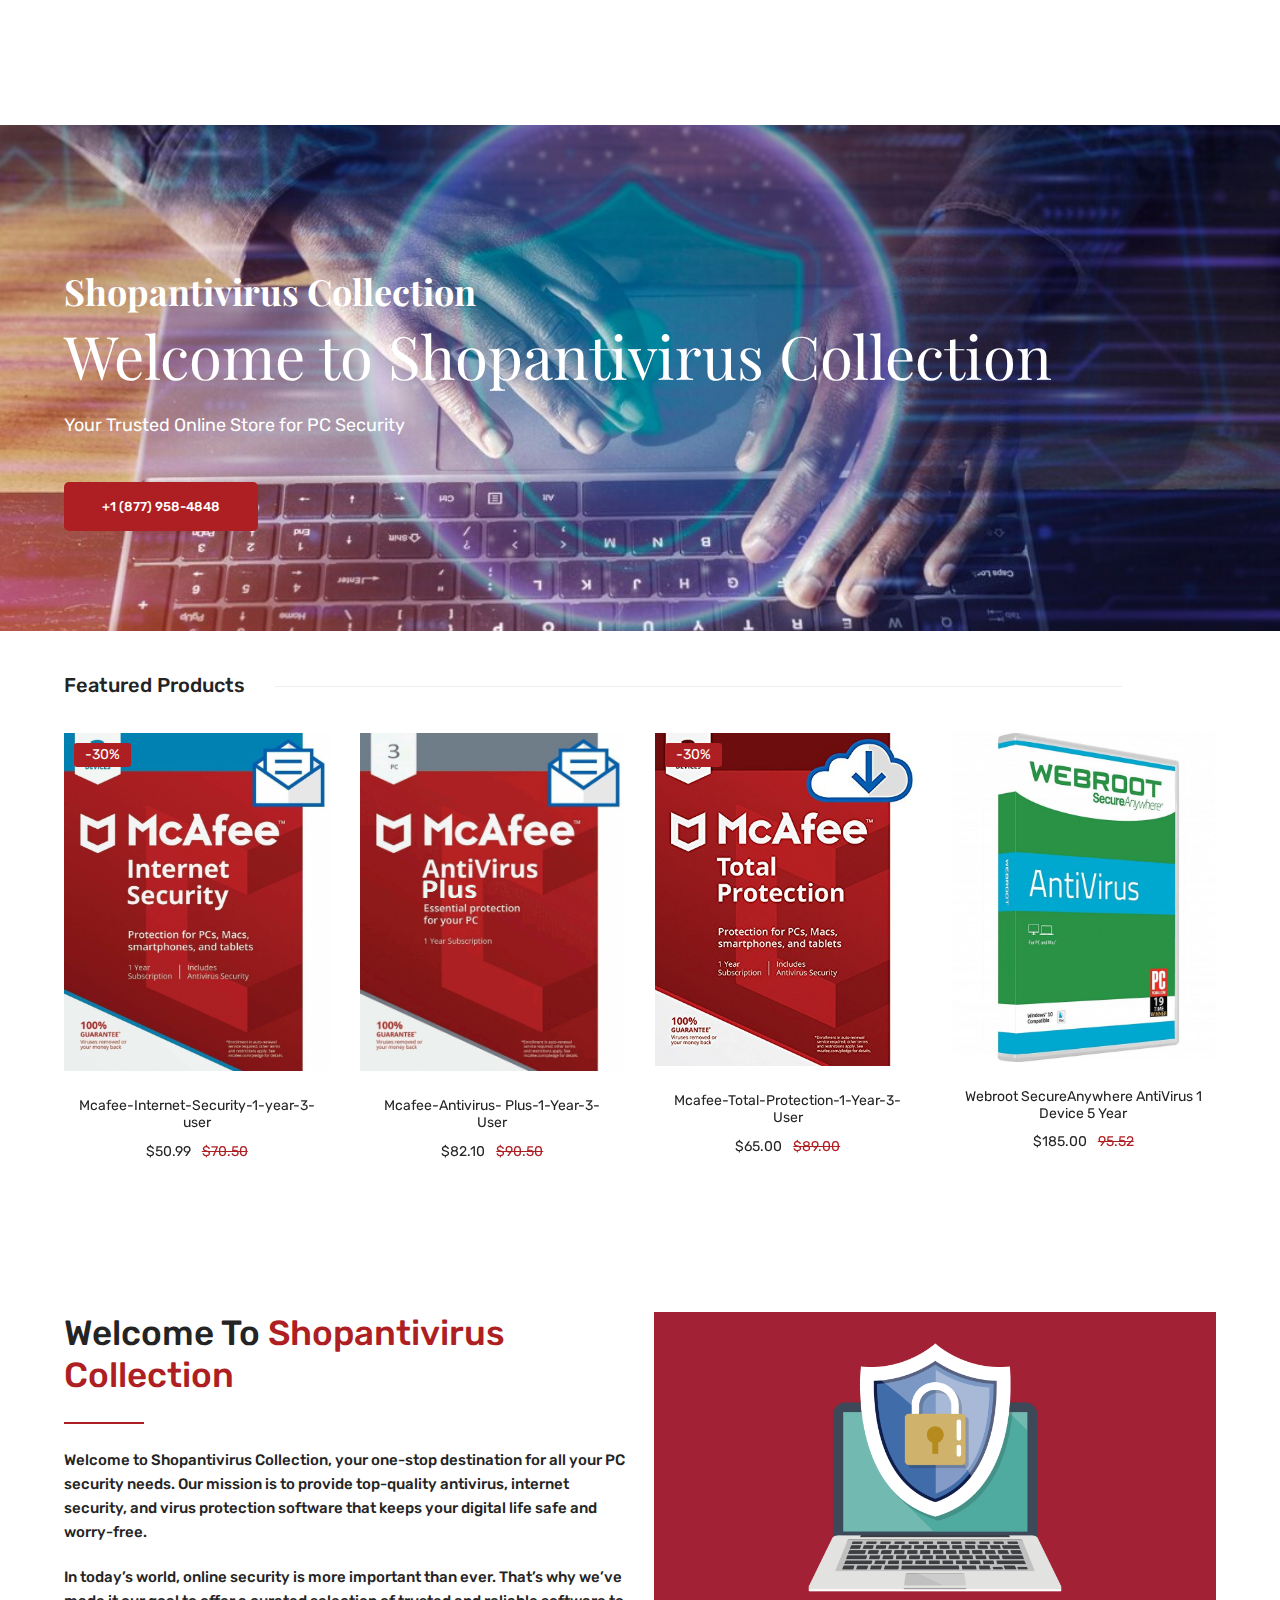
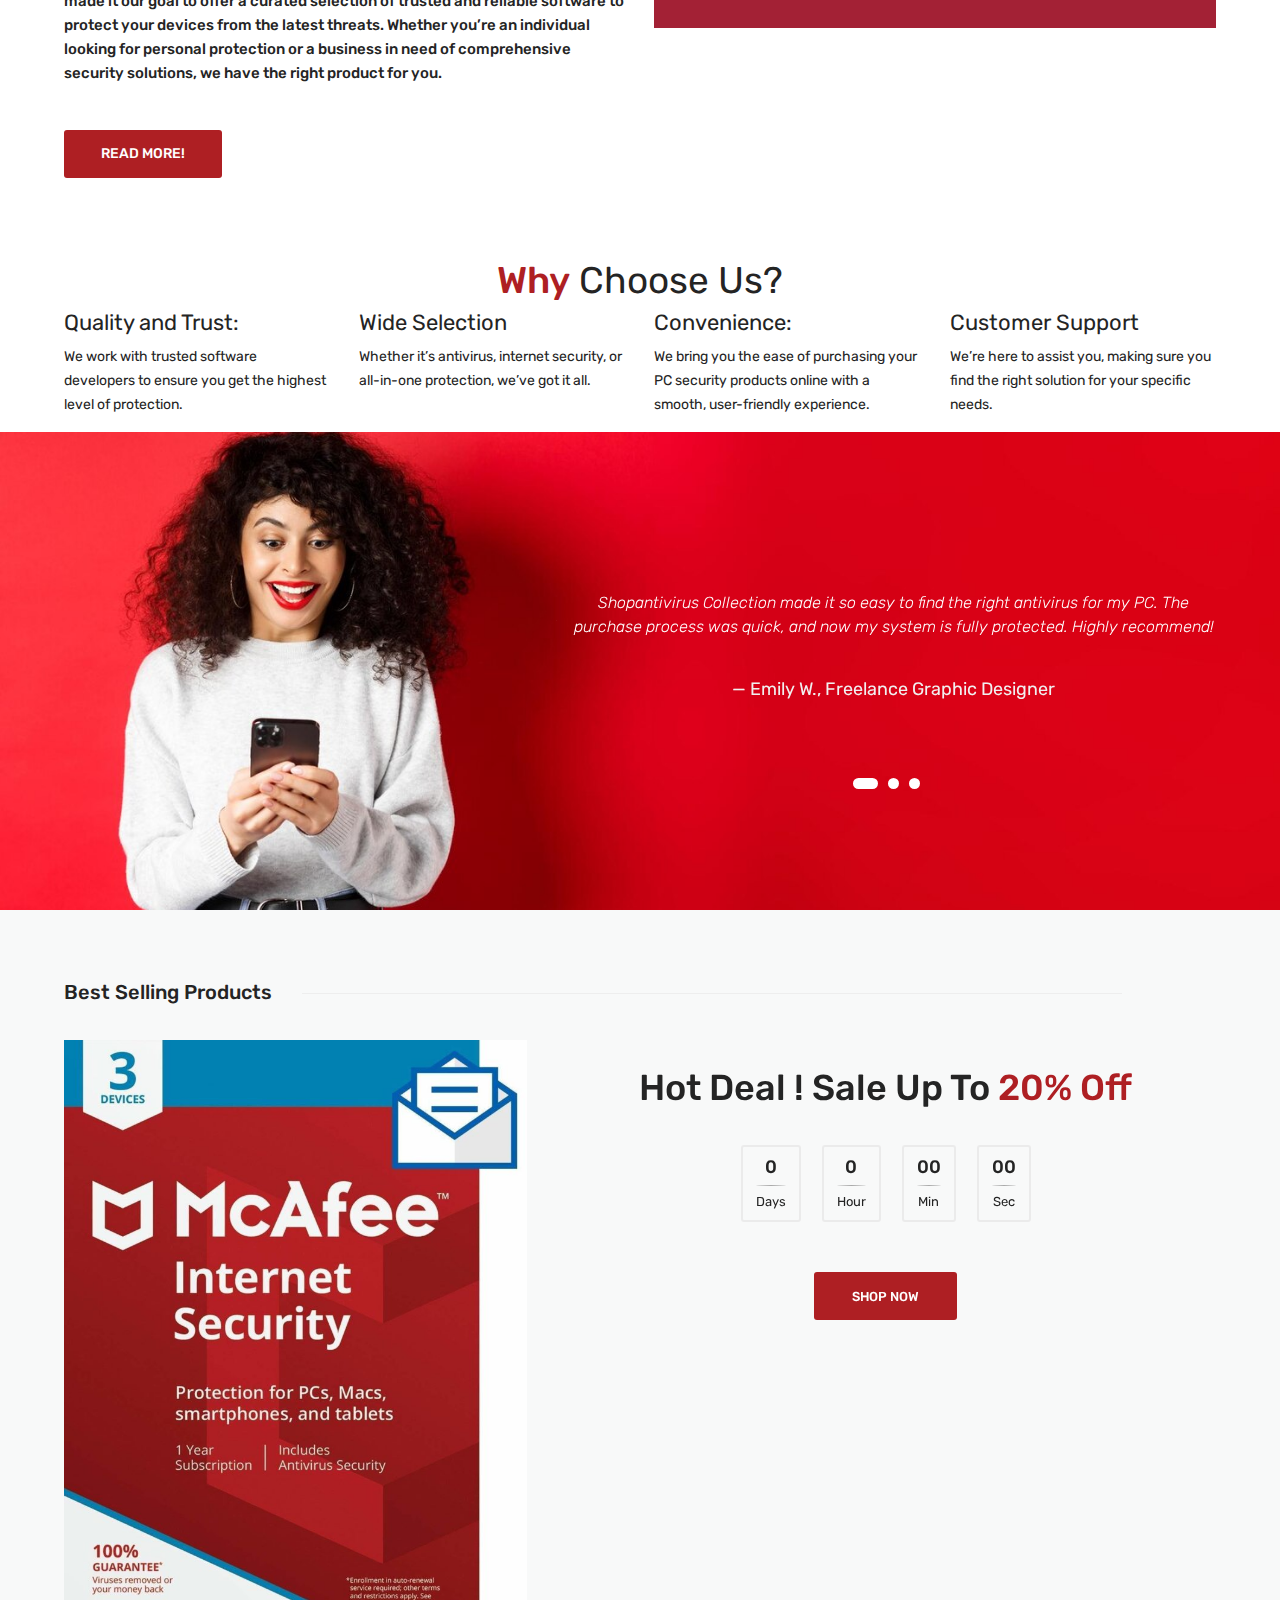
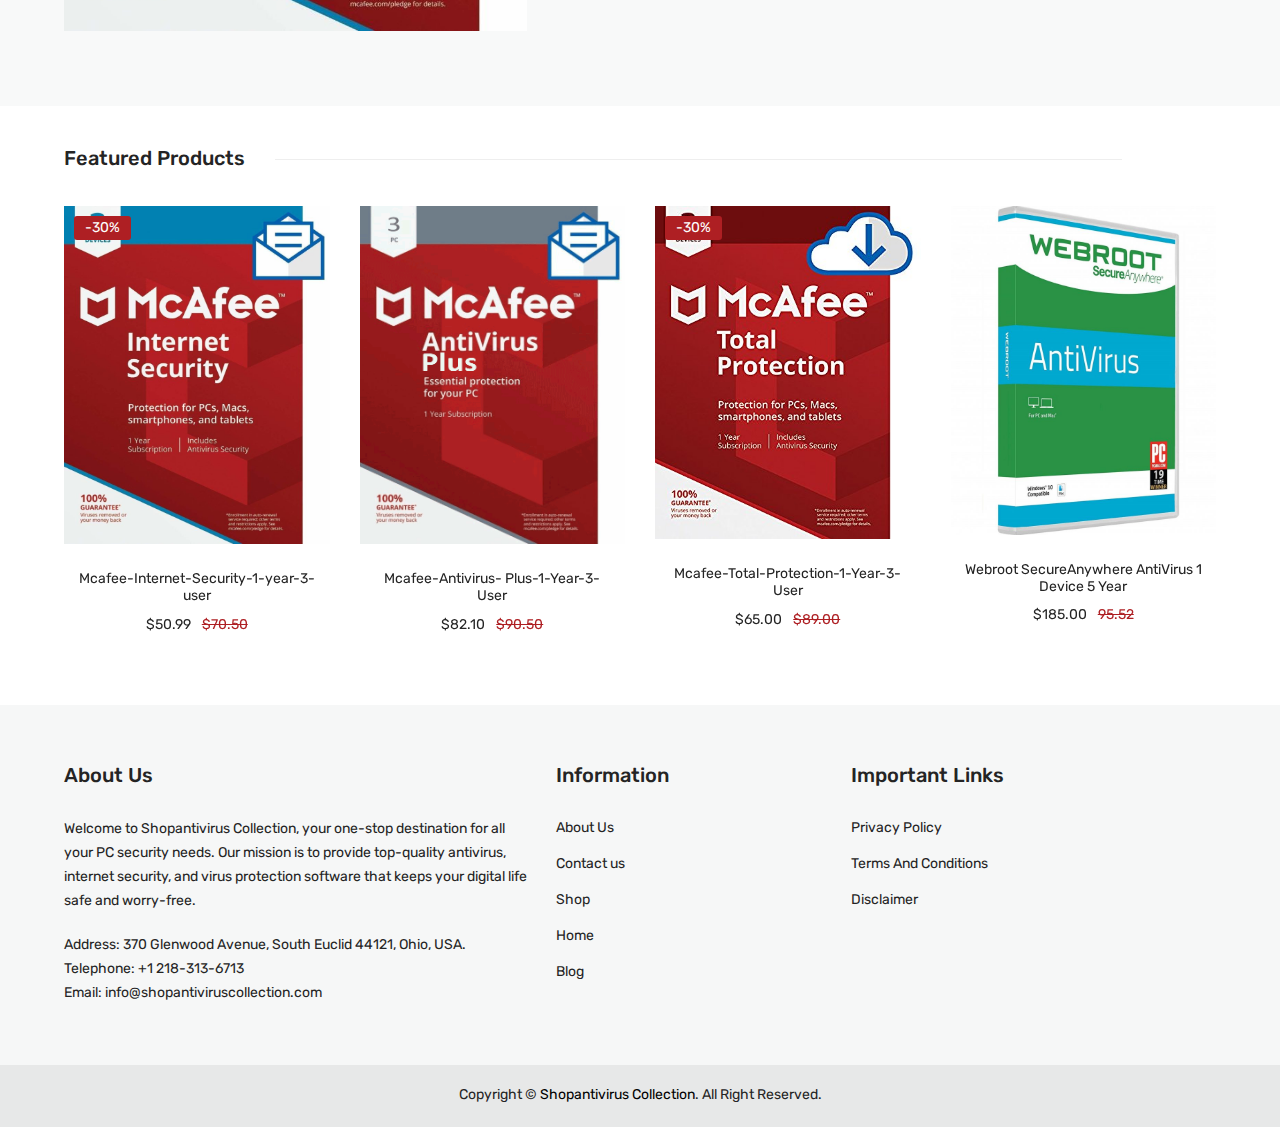
==== commit 36d9b852: "Add files via upload" ====
--- a/index.html
+++ b/index.html
@@ -29,7 +29,7 @@
         <!-- header start -->
         <header class="header-area clearfix">
            
-            <div class="header-bottom transparent-bar">
+            <div class=" header-bottom transparent-bar">
                 <div class="container">
                     <div class="row">
                         <div class="col-lg-3 col-md-4 col-6">
@@ -98,7 +98,7 @@
                             <h1 class="animated">Welcome to Shopantivirus Collection </h1>
                             <h5 class="animated">Your Trusted Online Store for PC Security</h5>
                             <div class="slider-btn mt-45">
-                                <a class="animated" href="shop.html">shop Now</a>
+                                <a class="animated" href="tel:+1 (877) 958-4848">+1 (877) 958-4848</a>
                             </div>
                         </div>
                     </div>
@@ -113,7 +113,7 @@
 
                             </h5>
                             <div class="slider-btn mt-45">
-                                <a class="animated" href="shop.html">shop Now</a>
+                                <a class="animated" href="tel:+1 (877) 958-4848">+1 (877) 958-4848</a>
                             </div>
                         </div>
                     </div>
--- a/style.css
+++ b/style.css
@@ -36,10 +36,7 @@
         max-width: 1200px;
     }
 }
-header{
-    background-color: #ae1f23;
-
-}
+
 .row {
 	margin-right: calc(var(--bs-gutter-x) * -.6);
 	margin-left: calc(var(--bs-gutter-x) * -.6);
